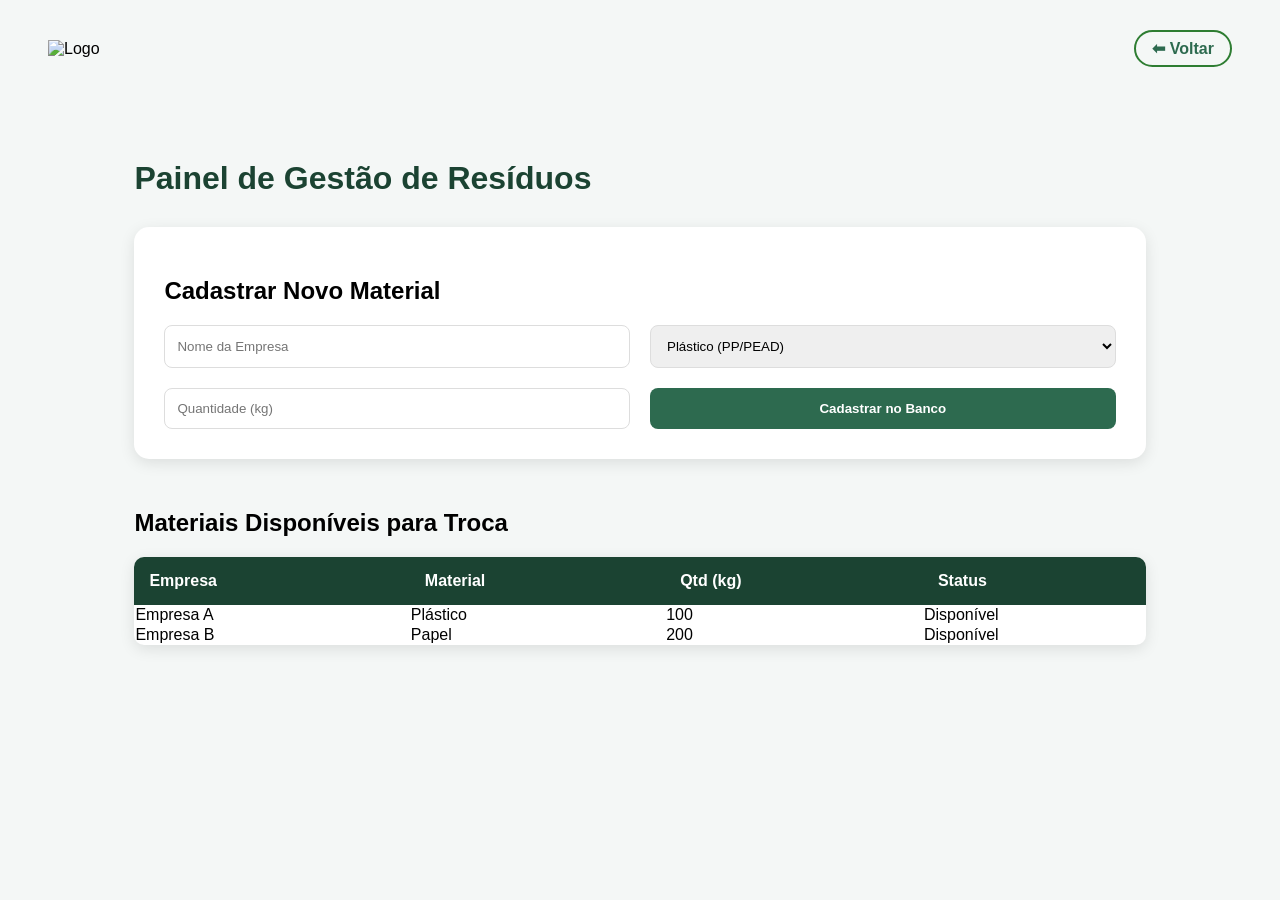
==== usuario.html @ 980cf3c4 "Add files via upload" ====
<!DOCTYPE html>
<html lang="pt-br">
<head>
    <meta charset="UTF-8">
    <title>EcoCircular | Área do Usuário</title>
    <link rel="stylesheet" href="style.css">
</head>
<body style="background-color: #f4f7f6;">

    <header class="navbar">
        <div class="logo"><img src="img/logoeco.jpeg" alt="Logo"></div>
      <nav>
    <ul>
        <li><a href="index.html" style="color: #2d6a4f; font-weight: bold;">⬅ Voltar</a></li>
    </ul>
</nav>
    </header>

    <main style="padding: 50px 10%;">
        <h1 style="color: #1b4332; margin-bottom: 30px;">Painel de Gestão de Resíduos</h1>

        <section class="form-container" style="background: white; padding: 30px; border-radius: 15px; box-shadow: 0 4px 15px rgba(0,0,0,0.1);">
            <h2 style="margin-bottom: 20px;">Cadastrar Novo Material</h2>
            <form id="form-residuo" style="display: grid; grid-template-columns: 1fr 1fr; gap: 20px;">
                <input type="text" id="empresa" placeholder="Nome da Empresa" required style="padding: 12px; border-radius: 8px; border: 1px solid #ddd;">
                <select id="tipo-material" style="padding: 12px; border-radius: 8px; border: 1px solid #ddd;">
                    <option value="Plástico">Plástico (PP/PEAD)</option>
                    <option value="Têxtil">Resíduos Têxteis</option>
                    <option value="Metal">Sucata Metálica</option>
                    <option value="Papel">Papel/Papelão</option>
                </select>
                <input type="number" id="quantidade" placeholder="Quantidade (kg)" required style="padding: 12px; border-radius: 8px; border: 1px solid #ddd;">
                <button type="submit" style="background: #2d6a4f; color: white; border: none; padding: 12px; border-radius: 8px; cursor: pointer; font-weight: bold;">Cadastrar no Banco</button>
            </form>
        </section>

        <section style="margin-top: 50px;">
            <h2 style="margin-bottom: 20px;">Materiais Disponíveis para Troca</h2>
            <table style="width: 100%; border-collapse: collapse; background: white; border-radius: 10px; overflow: hidden; box-shadow: 0 4px 15px rgba(0,0,0,0.1);">
                <thead style="background: #1b4332; color: white;">
                    <tr>
                        <th style="padding: 15px; text-align: left;">Empresa</th>
                        <th style="padding: 15px; text-align: left;">Material</th>
                        <th style="padding: 15px; text-align: left;">Qtd (kg)</th>
                        <th style="padding: 15px; text-align: left;">Status</th>
                    </tr>
                </thead>
                <tbody id="tabela-corpo">
                    <tr>
                        <td>Empresa A</td>
                        <td>Plástico</td>
                        <td>100</td>
                        <td>Disponível</td>
                    </tr>
                    <tr>
                        <td>Empresa B</td>
                        <td>Papel</td>
                        <td>200</td>
                        <td>Disponível</td>
                    </tr>
                </tbody>
            </table>
        </section>
    </main>

    <script src="banco.js"></script>
</body>
</html>
---- style.css ----
body {
    font-family: Arial, Helvetica, sans-serif;

  
  background-image: url('img/fundoSite.jpeg');
  background-size: cover;
  border-radius: 15px;
  background-position: center;
  background-attachment: fixed;


.overlay {
  background: rgba(255, 255, 255, 0.85);  
}
}

.logo-img {
    width: 250px; 
}
.navbar {
    display: flex;
    justify-content: space-between;
    align-items: center;
    padding: 15px 40px;
}

.navbar ul {
    display: flex;
    list-style: none;
    gap: 20px;
}
.navbar a:hover {
    background-color: #2e7d32;
    color: white;
}

.navbar a {
    text-decoration: none;
    color: #2e7d32;
    border: 2px solid #2e7d32;
    padding: 8px 16px;
    border-radius: 20px;
    transition: 0.3s;
}

.navbar a:hover {
    background-color: #2e7d32;
    color: white;
}

.nav {
  
    display: flex;
    gap: 20px;
}

.nav a {
    text-decoration: none;
    color: #333;
    font-weight: 500;
    padding: 8px 14px;
    border-radius: 8px;
    transition: 0.3s;
}

nav a:hover {
    background-color: #2e7d32;
    color: white;
}

nav a {
    text-decoration: none;
    color: #2e7d32;
    border: 2px solid #2e7d32;
    padding: 8px 16px;
    border-radius: 20px;
    transition: 0.3s;
}

nav a:hover {
    background-color: #2e7d32;
    color: white;
}

.hero-section {
  
  background-image: url('img/fundoHero.jpeg'); 
  background-size: cover; 
  background-position: center; 
  min-height: 450px; 
  display: flex;
  align-items: center;
  padding-left: 10%; 
  width: 100%;
}

.hero-content {
  
  max-width: 500px;
}

.bloco-conteudo-ecocircular {
  
  font-family: 'Poppins', sans-serif;
  text-align: left; 
  padding: 20px;
}


.titulo-plataforma {
  font-weight: 600; 
  font-size: 2.2rem; 
  color: #2e4d41; 
  margin-top: 0;
  margin-bottom: 8px; 
}

.subtitulo-plataforma {
  font-weight: 400; 
  font-size: 1.1rem; 
  color: #4c685b; 
  margin-top: 0;
  margin-bottom: 25px; 
}


.botao-saiba-mais {
  display: inline-block;
  text-decoration: none;
  border-radius: 50px; 
  background-image: linear-gradient(180deg, #7ba56a 0%, #5d844e 100%);
  color: #ffffff; 
  font-family: 'Montserrat', sans-serif; 
  font-weight: 700; 
  font-size: 0.95rem; 
  padding: 12px 25px;
  box-shadow: 0 4px 6px rgba(0, 0, 0, 0.1);
  transition: all 0.3s ease;
}

.botao-saiba-mais:hover {
 
  background-image: linear-gradient(180deg, #8cb67b 0%, #6a955a 100%);
  box-shadow: 0 6px 10px rgba(0, 0, 0, 0.15);
  transform: translateY(-1px); 
}


.seta-botao {
  margin-left: 8px; 
  font-size: 1.2rem;
  vertical-align: middle;
}


.container-cards {
    display: flex;
    justify-content: center;
    gap: 30px;
    margin-top: -45px; 
    padding: 0 5%;
}

.card {
    background: white;
    padding: 30px;
    border-radius: 15px;
    text-align: center;
    box-shadow: 0 4px 15px rgba(0,0,0,0.1);
    flex: 1;
}


button {
    cursor: pointer;
    border: none;
    border-radius: 25px;
    padding: 10px 25px;
    transition: 0.3s;
}

.btn-main { background: var(--verde-escuro); color: white; }
.btn-user { background: var(--verde-claro); color: white; }

.como-funciona {
  padding: 60px 20px;
  
  text-align: center;
  background: linear-gradient(180deg,);
}

.como-funciona h2 {
  font-size: 32px;
  margin-bottom: 40px;
  color: #1b5e20;
  position: relative;
}

.como-funciona h2::after {
  content: "";
  display: block;
  width: 60px;
  height: 3px;
  background: #66bb6a;
  margin: 10px auto 0;
  border-radius: 2px;
}

.cards {
  display: flex;
  justify-content: center;
  gap: 30px;
  flex-wrap: wrap;
}

.card {
  background: white;
  border-radius: 15px;
  padding: 30px;
  width: 260px;
  box-shadow: 0 4px 15px rgba(0,0,0,0.1);
  transition: all 0.3s ease;
  border: 1px solid #e0e0e0;
}

.card:hover {
  transform: translateY(-8px);
  box-shadow: 0 10px 25px rgba(0,0,0,0.12);
}

.icon {
  width: 70px;
  height: 70px;
  margin: 0 auto 15px;
}

.icon svg {
  width: 100%;
  height: 100%;
}

.card h3 {
  font-size: 18px;
  color: #2e7d32;
  margin-bottom: 10px;
}

.card p {
  font-size: 14px;
  color: #555;
  line-height: 1.5;
}

.cta {
  background: none;
}

.cta-container {
  max-width: 600px;
  margin: 0 auto;
}

.cta h2 {
  font-size: 28px;
  margin-bottom: 10px;
}

.cta p {
  font-size: 16px;
  margin-bottom: 25px;
}

.cta-form {
  display: flex;
  justify-content: center;
  gap: 10px;
  flex-wrap: wrap;
}

.cta-form input {
  padding: 12px 15px;
  border: none;
  border-radius: 25px;
  width: 250px;
  outline: none;
}

.cta-form button {
  padding: 12px 20px;
  border: none;
  border-radius: 10px;
  background-color: #1b5e20;
  color: white;
  cursor: pointer;
  transition: 0.3s;
}

.cta-form button:hover {
  background-color: #144d17;
}
.cta {
  background: transparent;
  color: #333; 
}
.cta-form input {
  border: 1px solid #ccc;
}

.cta-form button {
  background-color: #4CAF50;
}
html { scroll-behavior: smooth; }
.card {
    transition: transform 0.3s ease, box-shadow 0.3s ease;
    cursor: pointer;
}

.card:hover {
    transform: translateY(-10px); /* O card sobe levemente */
    box-shadow: 0 10px 20px rgba(0,0,0,0.2);
    border: 1px solid #66BB6A;
}
@media (max-width: 768px) {
    .container-cards, .passos {
        flex-direction: column;
        align-items: center;
    }
}

html {
    scroll-behavior: smooth;
}

.detalhes-projeto {
    padding: 80px 10%;
    background-color: #ffffff;
    text-align: center;
}

.titulo-sessao {
    color: #1b4332;
    font-size: 2.5rem;
    margin-bottom: 10px;
}

.subtitulo {
    color: #666;
    margin-bottom: 50px;
}

.grid-detalhes {
    display: grid;
    grid-template-columns: repeat(auto-fit, minmax(300px, 1fr));
    gap: 30px;
}

.card-detalhe {
    background: #f8fafc;
    padding: 40px;
    border-radius: 20px;
    transition: transform 0.3s ease;
    border-bottom: 5px solid #2d6a4f;
}

.card-detalhe:hover {
    transform: translateY(-10px);
}

.icon-box {
    font-size: 3rem;
    margin-bottom: 20px;
}

.card-detalhe h3 {
    color: #1b4332;
    margin-bottom: 15px;
}

.card-detalhe p {
    color: #444;
    line-height: 1.6;
    font-size: 0.95rem;
}

.btn-verde-arredondado {
    display: inline-flex;
    align-items: center;
    justify-content: center;
    background-color: #4CAF50; /* Verde principal */
    color: white !important; /* Cor do texto branca */
    text-decoration: none !important; /* Remove o sublinhado roxo */
    padding: 12px 35px;
    border-radius: 50px; /* Deixa as pontas totalmente arredondadas */
    font-family: 'Poppins', sans-serif;
    font-weight: 600;
    font-size: 1.1rem;
    transition: all 0.3s ease;
    box-shadow: 0 4px 15px rgba(0, 0, 0, 0.2);
    border: none;
    cursor: pointer;
}

/* Efeito ao passar o mouse (Hover) */
.btn-verde-arredondado:hover {
    background-color: #45a049; /* Verde um pouco mais escuro */
    transform: scale(1.05); /* Aumenta levemente o botão */
    box-shadow: 0 6px 20px rgba(0, 0, 0, 0.3);
}

/* Estilo da setinha lateral */
.seta {
    margin-left: 10px;
    font-size: 1.3rem;
    font-weight: bold;
}
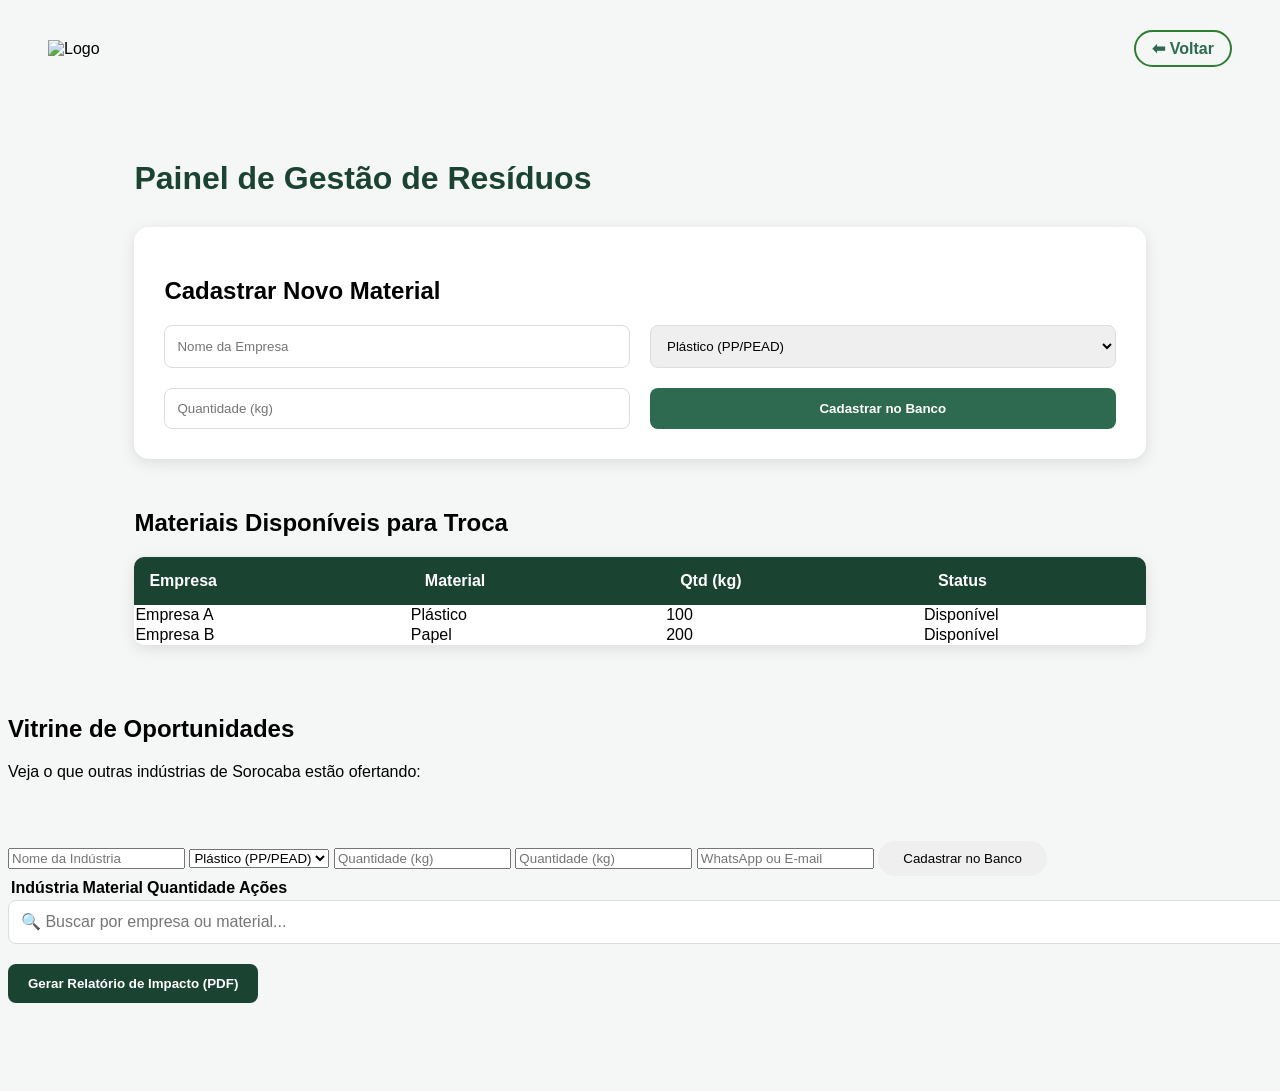
==== commit a3b49e84: "Add files via upload" ====
--- a/usuario.html
+++ b/usuario.html
@@ -45,7 +45,7 @@
                         <th style="padding: 15px; text-align: left;">Status</th>
                     </tr>
                 </thead>
-                <tbody id="tabela-corpo">
+                <tbody id="corpo-tabela">
                     <tr>
                         <td>Empresa A</td>
                         <td>Plástico</td>
@@ -62,7 +62,54 @@
             </table>
         </section>
     </main>
+    
+<div class="card-painel">
+    <h2>Vitrine de Oportunidades</h2>
+    <p>Veja o que outras indústrias de Sorocaba estão ofertando:</p>
+    
+    <div id="vitrine" class="grid-vitrine"></div>
+</div>
+    <form id="form-residuo">
+    <input type="text" id="empresa" placeholder="Nome da Indústria" required>
+    <select id="tipo-material">
+        <option value="Plástico">Plástico (PP/PEAD)</option>
+        <option value="Têxtil">Retalhos Têxteis</option>
+        <option value="Metal">Sucata de Metal</option>
+    </select>
+    <input type="number" id="quantidade" placeholder="Quantidade (kg)" required>
+    <input type="number" id="quantidade" placeholder="Quantidade (kg)" required>
 
+<input type="text" id="contato-empresa" placeholder="WhatsApp ou E-mail" required>
+
+<button type="submit" id="btn-salvar">Cadastrar no Banco</button>
+</form>
+<table class="tabela-db">
+    <thead>
+        <tr>
+            <th>Indústria</th>
+            <th>Material</th>
+            <th>Quantidade</th>
+            <th>Ações</th>
+        </tr>
+    </thead>
+    <tbody id="tabela-corpo">
+        </tbody>
+</table>
+
+<div class="search-container" style="margin-bottom: 20px;">
+    <input type="text" id="campo-busca" placeholder="🔍 Buscar por empresa ou material..." 
+    style="width: 100%; padding: 12px; border-radius: 8px; border: 1px solid #ddd; font-size: 1rem;">
+</div>
+
+<script src="https://cdnjs.cloudflare.com/ajax/libs/jspdf/2.5.1/jspdf.umd.min.js"></script>
+<script src="https://cdnjs.cloudflare.com/ajax/libs/jspdf-autotable/3.5.25/jspdf.plugin.autotable.min.js"></script>
+
+<button onclick="gerarPDF()" style="background: #1b4332; color: white; border: none; padding: 12px 20px; border-radius: 8px; cursor: pointer; font-weight: bold; margin-bottom: 20px;">
+    <i class="fas fa-file-pdf"></i> Gerar Relatório de Impacto (PDF)
+</button>
+
+    <div id="vitrine" class="grid-vitrine"></div>
     <script src="banco.js"></script>
+    
 </body>
 </html>
--- a/style.css
+++ b/style.css
@@ -414,3 +414,81 @@
     font-size: 1.3rem;
     font-weight: bold;
 }
+
+.grid-vitrine {
+    display: grid;
+    grid-template-columns: repeat(auto-fit, minmax(280px, 1fr)); /* Deixa os cards lado a lado */
+    gap: 20px; /* Espaço entre os cards */
+    margin-top: 20px;
+}
+
+.card-residuo {
+    background: #fff;
+    border: 1px solid #e2e8f0;
+    padding: 20px;
+    border-radius: 12px;
+    box-shadow: 0 4px 6px rgba(0,0,0,0.05);
+    transition: transform 0.2s;
+}
+
+.card-residuo:hover {
+    transform: translateY(-5px); /* Efeito de flutuar ao passar o mouse */
+    border-color: #2d6a4f;
+}
+
+/* Ajustes para Telas Menores (Celulares) */
+@media (max-width: 768px) {
+    .dashboard-body {
+        flex-direction: column; /* Joga a sidebar para cima ou esconde */
+    }
+
+    .sidebar {
+        width: 100%;
+        height: auto;
+        position: relative;
+    }
+
+    .dashboard-main {
+        margin-left: 0;
+        width: 100%;
+        padding: 20px;
+    }
+
+    .grid-form {
+        grid-template-columns: 1fr; /* Campos um embaixo do outro no celular */
+    }
+
+    .grid-vitrine {
+        grid-template-columns: 1fr; /* Cards ocupam a largura toda no celular */
+    }
+}
+.grid-vitrine {
+    display: grid;
+    grid-template-columns: repeat(auto-fill, minmax(250px, 1fr));
+    gap: 20px;
+    padding: 20px 0;
+}
+
+.card-residuo {
+    background: #fff;
+    border-radius: 12px;
+    padding: 20px;
+    box-shadow: 0 4px 15px rgba(0,0,0,0.1);
+    border-left: 5px solid #2d6a4f; /* Verde da EcoCircular */
+    transition: transform 0.2s;
+}
+
+.card-residuo:hover {
+    transform: translateY(-5px);
+}
+
+.btn-contato {
+    background-color: #1b4332;
+    color: white;
+    border: none;
+    padding: 10px;
+    border-radius: 5px;
+    cursor: pointer;
+    width: 100%;
+    margin-top: 10px;
+}
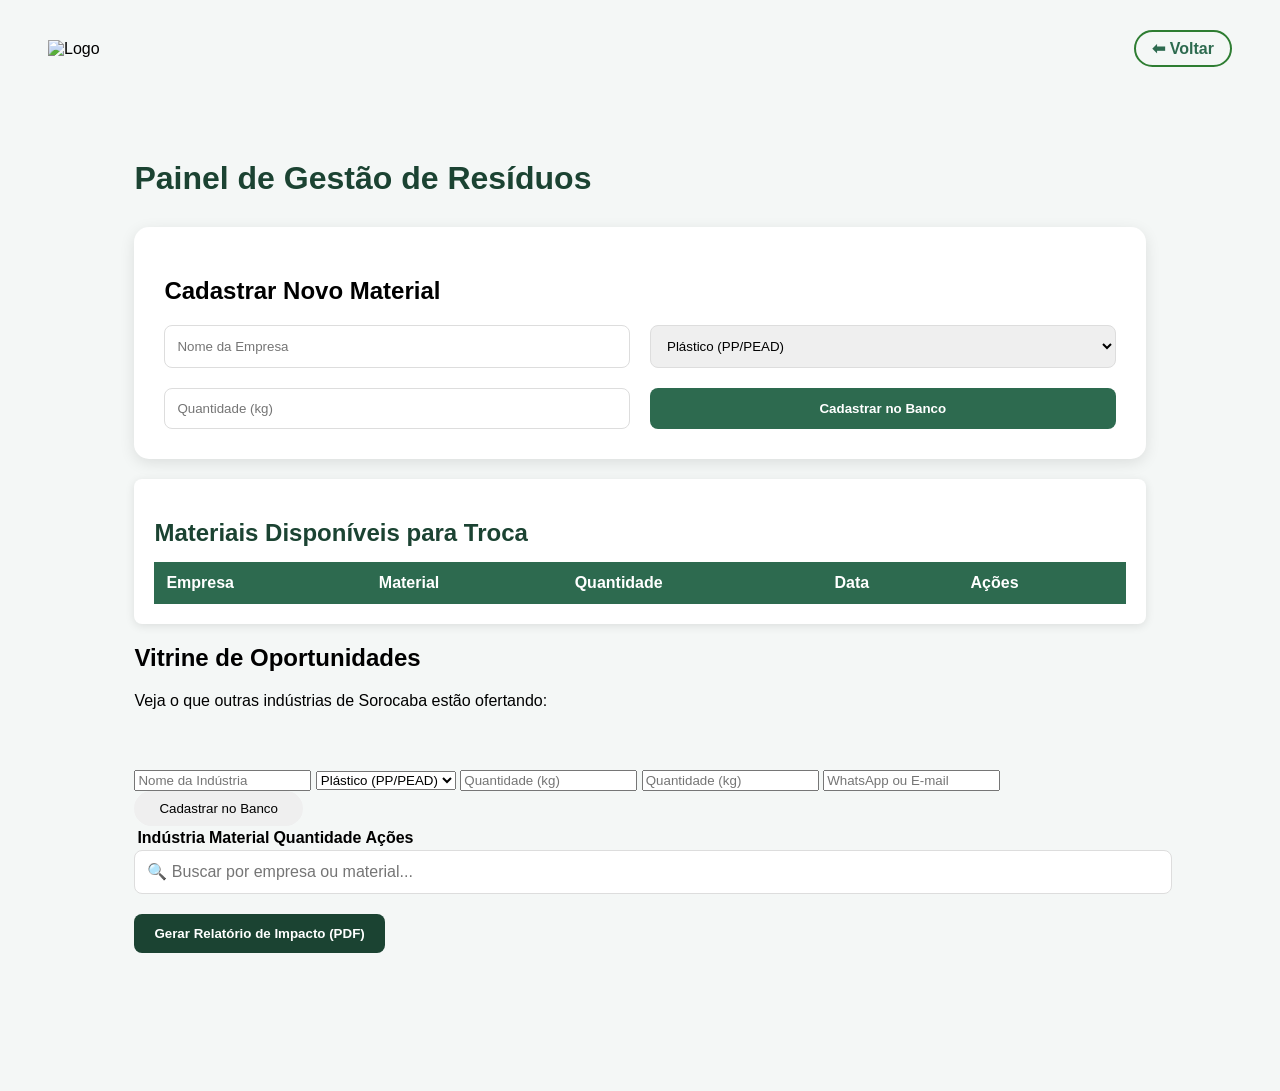
==== commit 97330832: "Add files via upload" ====
--- a/usuario.html
+++ b/usuario.html
@@ -34,34 +34,24 @@
             </form>
         </section>
 
-        <section style="margin-top: 50px;">
-            <h2 style="margin-bottom: 20px;">Materiais Disponíveis para Troca</h2>
-            <table style="width: 100%; border-collapse: collapse; background: white; border-radius: 10px; overflow: hidden; box-shadow: 0 4px 15px rgba(0,0,0,0.1);">
-                <thead style="background: #1b4332; color: white;">
-                    <tr>
-                        <th style="padding: 15px; text-align: left;">Empresa</th>
-                        <th style="padding: 15px; text-align: left;">Material</th>
-                        <th style="padding: 15px; text-align: left;">Qtd (kg)</th>
-                        <th style="padding: 15px; text-align: left;">Status</th>
-                    </tr>
-                </thead>
-                <tbody id="corpo-tabela">
-                    <tr>
-                        <td>Empresa A</td>
-                        <td>Plástico</td>
-                        <td>100</td>
-                        <td>Disponível</td>
-                    </tr>
-                    <tr>
-                        <td>Empresa B</td>
-                        <td>Papel</td>
-                        <td>200</td>
-                        <td>Disponível</td>
-                    </tr>
-                </tbody>
-            </table>
-        </section>
-    </main>
+       <div class="card-painel" style="background: white; padding: 20px; border-radius: 8px; box-shadow: 0 2px 10px rgba(0,0,0,0.1); margin-top: 20px;">
+    <h2 style="color: #1b4332; margin-bottom: 15px;">Materiais Disponíveis para Troca</h2>
+    
+    <table style="width: 100%; border-collapse: collapse;">
+        <thead style="background-color: #2d6a4f; color: white;">
+            <tr>
+                <th style="padding: 12px; text-align: left;">Empresa</th>
+                <th style="padding: 12px; text-align: left;">Material</th>
+                <th style="padding: 12px; text-align: left;">Quantidade</th>
+                <th style="padding: 12px; text-align: left;">Data</th>
+                <th style="padding: 12px; text-align: left;">Ações</th>
+            </tr>
+        </thead>
+        <tbody id="corpo-tabela">
+            </tbody>
+    </table>
+    
+    </div>
     
 <div class="card-painel">
     <h2>Vitrine de Oportunidades</h2>
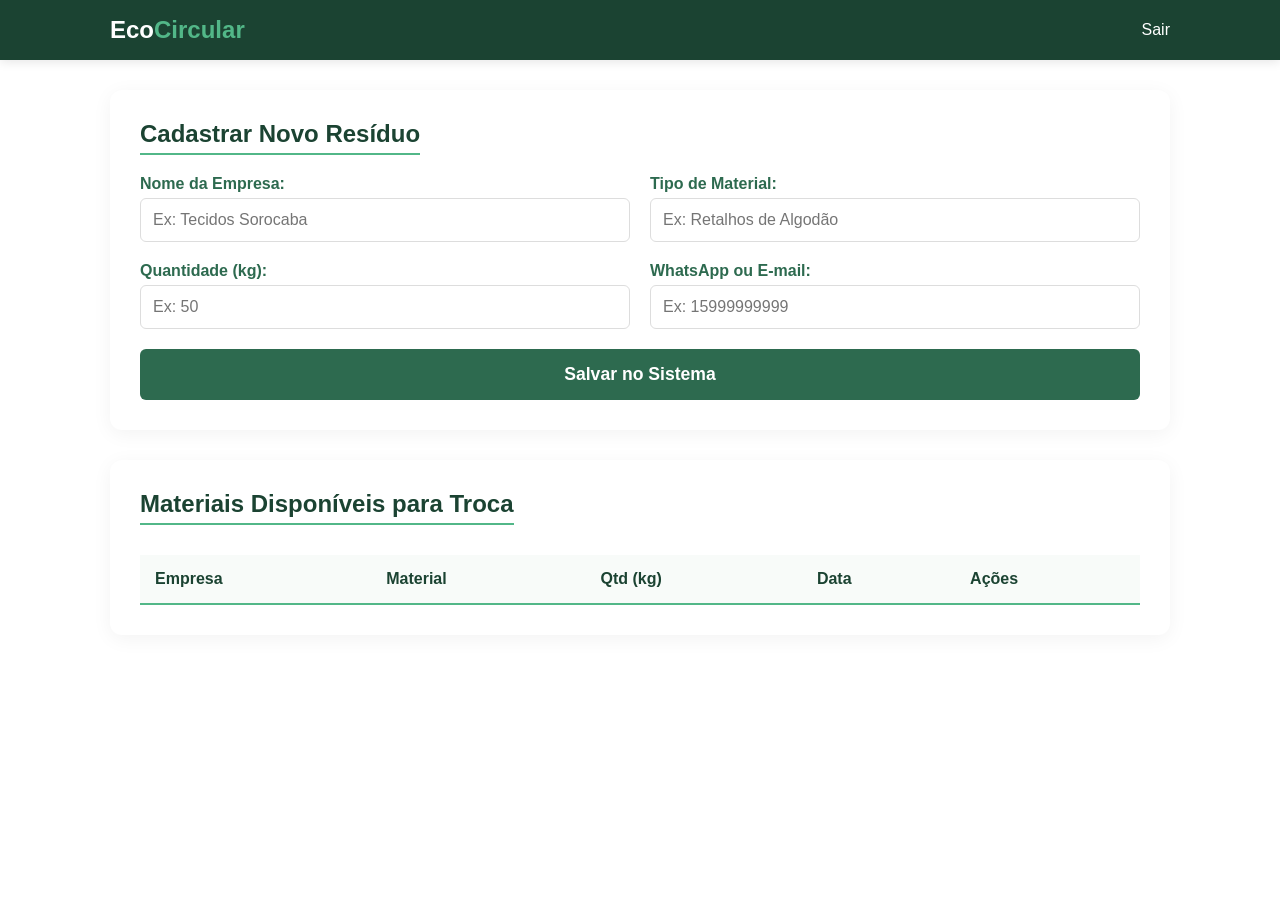
==== commit d4fb6aa3: "Add files via upload" ====
--- a/usuario.html
+++ b/usuario.html
@@ -2,104 +2,69 @@
 <html lang="pt-br">
 <head>
     <meta charset="UTF-8">
-    <title>EcoCircular | Área do Usuário</title>
+    <meta name="viewport" content="width=device-width, initial-scale=1.0">
+    <title>Painel de Gestão - EcoCircular</title>
     <link rel="stylesheet" href="style.css">
 </head>
-<body style="background-color: #f4f7f6;">
+<body>
 
-    <header class="navbar">
-        <div class="logo"><img src="img/logoeco.jpeg" alt="Logo"></div>
-      <nav>
-    <ul>
-        <li><a href="index.html" style="color: #2d6a4f; font-weight: bold;">⬅ Voltar</a></li>
-    </ul>
-</nav>
+    <header>
+        <nav class="container">
+            <h1 class="logo">Eco<span>Circular</span></h1>
+            <ul>
+                <li><a href="index.html">Sair</a></li>
+            </ul>
+        </nav>
     </header>
 
-    <main style="padding: 50px 10%;">
-        <h1 style="color: #1b4332; margin-bottom: 30px;">Painel de Gestão de Resíduos</h1>
+    <main class="container">
+        <section class="card-painel">
+            <h2>Cadastrar Novo Resíduo</h2>
+            <form id="form-residuo">
+                <div class="input-group">
+                    <label for="empresa">Nome da Empresa:</label>
+                    <input type="text" id="empresa" required placeholder="Ex: Tecidos Sorocaba">
+                </div>
+                
+                <div class="input-group">
+                    <label for="tipo-material">Tipo de Material:</label>
+                    <input type="text" id="tipo-material" required placeholder="Ex: Retalhos de Algodão">
+                </div>
 
-        <section class="form-container" style="background: white; padding: 30px; border-radius: 15px; box-shadow: 0 4px 15px rgba(0,0,0,0.1);">
-            <h2 style="margin-bottom: 20px;">Cadastrar Novo Material</h2>
-            <form id="form-residuo" style="display: grid; grid-template-columns: 1fr 1fr; gap: 20px;">
-                <input type="text" id="empresa" placeholder="Nome da Empresa" required style="padding: 12px; border-radius: 8px; border: 1px solid #ddd;">
-                <select id="tipo-material" style="padding: 12px; border-radius: 8px; border: 1px solid #ddd;">
-                    <option value="Plástico">Plástico (PP/PEAD)</option>
-                    <option value="Têxtil">Resíduos Têxteis</option>
-                    <option value="Metal">Sucata Metálica</option>
-                    <option value="Papel">Papel/Papelão</option>
-                </select>
-                <input type="number" id="quantidade" placeholder="Quantidade (kg)" required style="padding: 12px; border-radius: 8px; border: 1px solid #ddd;">
-                <button type="submit" style="background: #2d6a4f; color: white; border: none; padding: 12px; border-radius: 8px; cursor: pointer; font-weight: bold;">Cadastrar no Banco</button>
+                <div class="input-group">
+                    <label for="quantidade">Quantidade (kg):</label>
+                    <input type="number" id="quantidade" required placeholder="Ex: 50">
+                </div>
+
+                <div class="input-group">
+                    <label for="contato-empresa">WhatsApp ou E-mail:</label>
+                    <input type="text" id="contato-empresa" required placeholder="Ex: 15999999999">
+                </div>
+
+                <button type="submit" class="btn-save">Salvar no Sistema</button>
             </form>
         </section>
 
-       <div class="card-painel" style="background: white; padding: 20px; border-radius: 8px; box-shadow: 0 2px 10px rgba(0,0,0,0.1); margin-top: 20px;">
-    <h2 style="color: #1b4332; margin-bottom: 15px;">Materiais Disponíveis para Troca</h2>
-    
-    <table style="width: 100%; border-collapse: collapse;">
-        <thead style="background-color: #2d6a4f; color: white;">
-            <tr>
-                <th style="padding: 12px; text-align: left;">Empresa</th>
-                <th style="padding: 12px; text-align: left;">Material</th>
-                <th style="padding: 12px; text-align: left;">Quantidade</th>
-                <th style="padding: 12px; text-align: left;">Data</th>
-                <th style="padding: 12px; text-align: left;">Ações</th>
-            </tr>
-        </thead>
-        <tbody id="corpo-tabela">
-            </tbody>
-    </table>
-    
-    </div>
-    
-<div class="card-painel">
-    <h2>Vitrine de Oportunidades</h2>
-    <p>Veja o que outras indústrias de Sorocaba estão ofertando:</p>
-    
-    <div id="vitrine" class="grid-vitrine"></div>
-</div>
-    <form id="form-residuo">
-    <input type="text" id="empresa" placeholder="Nome da Indústria" required>
-    <select id="tipo-material">
-        <option value="Plástico">Plástico (PP/PEAD)</option>
-        <option value="Têxtil">Retalhos Têxteis</option>
-        <option value="Metal">Sucata de Metal</option>
-    </select>
-    <input type="number" id="quantidade" placeholder="Quantidade (kg)" required>
-    <input type="number" id="quantidade" placeholder="Quantidade (kg)" required>
+        <section class="card-painel" style="margin-top: 30px;">
+            <h2>Materiais Disponíveis para Troca</h2>
+            <div style="overflow-x: auto;">
+                <table class="tabela-db">
+                    <thead>
+                        <tr>
+                            <th>Empresa</th>
+                            <th>Material</th>
+                            <th>Qtd (kg)</th>
+                            <th>Data</th>
+                            <th>Ações</th>
+                        </tr>
+                    </thead>
+                    <tbody id="corpo-tabela">
+                        </tbody>
+                </table>
+            </div>
+        </section>
+    </main>
 
-<input type="text" id="contato-empresa" placeholder="WhatsApp ou E-mail" required>
-
-<button type="submit" id="btn-salvar">Cadastrar no Banco</button>
-</form>
-<table class="tabela-db">
-    <thead>
-        <tr>
-            <th>Indústria</th>
-            <th>Material</th>
-            <th>Quantidade</th>
-            <th>Ações</th>
-        </tr>
-    </thead>
-    <tbody id="tabela-corpo">
-        </tbody>
-</table>
-
-<div class="search-container" style="margin-bottom: 20px;">
-    <input type="text" id="campo-busca" placeholder="🔍 Buscar por empresa ou material..." 
-    style="width: 100%; padding: 12px; border-radius: 8px; border: 1px solid #ddd; font-size: 1rem;">
-</div>
-
-<script src="https://cdnjs.cloudflare.com/ajax/libs/jspdf/2.5.1/jspdf.umd.min.js"></script>
-<script src="https://cdnjs.cloudflare.com/ajax/libs/jspdf-autotable/3.5.25/jspdf.plugin.autotable.min.js"></script>
-
-<button onclick="gerarPDF()" style="background: #1b4332; color: white; border: none; padding: 12px 20px; border-radius: 8px; cursor: pointer; font-weight: bold; margin-bottom: 20px;">
-    <i class="fas fa-file-pdf"></i> Gerar Relatório de Impacto (PDF)
-</button>
-
-    <div id="vitrine" class="grid-vitrine"></div>
-    <script src="banco.js"></script>
-    
+    <script src="script.js"></script>
 </body>
 </html>
--- a/style.css
+++ b/style.css
@@ -1,494 +1,380 @@
+/* Configurações Gerais */
+* {
+    margin: 0;
+    padding: 0;
+    box-sizing: border-box;
+    font-family: 'Segoe UI', Tahoma, Geneva, Verdana, sans-serif;
+}
 
 body {
-    font-family: Arial, Helvetica, sans-serif;
-
-  
-  background-image: url('img/fundoSite.jpeg');
-  background-size: cover;
-  border-radius: 15px;
-  background-position: center;
-  background-attachment: fixed;
-
-
-.overlay {
-  background: rgba(255, 255, 255, 0.85);  
-}
-}
-
-.logo-img {
-    width: 250px; 
-}
-.navbar {
+    background-image: linear-gradient(rgba(255, 255, 255, 0.85), rgba(255, 255, 255, 0.85)), 
+                      url('https://images.unsplash.com/photo-1542601906990-b4d3fb778b09?q=80&w=2013&auto=format&fit=crop'); 
+    background-size: cover;
+    background-position: center;
+    background-attachment: fixed;
+}
+
+.container {
+    max-width: 1100px;
+    margin: 0 auto;
+    padding: 0 20px;
+}
+
+/* Cabeçalho */
+header {
+    background: #1b4332;
+    color: white;
+    padding: 1rem 0;
+    box-shadow: 0 2px 10px rgba(0,0,0,0.1);
+}
+
+header .container {
     display: flex;
     justify-content: space-between;
     align-items: center;
-    padding: 15px 40px;
-}
-
-.navbar ul {
-    display: flex;
-    list-style: none;
+}
+
+.logo { font-size: 1.5rem; font-weight: bold; }
+.logo span { color: #52b788; }
+
+nav ul { display: flex; list-style: none; }
+nav ul li { margin-left: 20px; }
+nav ul li a { color: white; text-decoration: none; font-weight: 500; }
+
+/* Cards do Painel */
+.card-painel {
+    background: white;
+    padding: 30px;
+    border-radius: 12px;
+    box-shadow: 0 4px 20px rgba(0,0,0,0.05);
+    margin-top: 30px;
+}
+
+h2 {
+    color: #1b4332;
+    margin-bottom: 20px;
+    border-bottom: 2px solid #52b788;
+    display: inline-block;
+    padding-bottom: 5px;
+}
+
+/* Formulário Alinhado */
+#form-residuo {
+    display: grid;
+    grid-template-columns: 1fr 1fr;
     gap: 20px;
 }
-.navbar a:hover {
-    background-color: #2e7d32;
+
+.input-group {
+    display: flex;
+    flex-direction: column;
+}
+
+.input-group label {
+    font-weight: 600;
+    margin-bottom: 5px;
+    color: #2d6a4f;
+}
+
+.input-group input {
+    padding: 12px;
+    border: 1px solid #ddd;
+    border-radius: 6px;
+    font-size: 1rem;
+}
+
+.btn-save {
+    grid-column: span 2;
+    background: #2d6a4f;
     color: white;
-}
-
-.navbar a {
-    text-decoration: none;
-    color: #2e7d32;
-    border: 2px solid #2e7d32;
-    padding: 8px 16px;
+    padding: 15px;
+    border: none;
+    border-radius: 6px;
+    font-size: 1.1rem;
+    font-weight: bold;
+    cursor: pointer;
+    transition: background 0.3s;
+}
+
+.btn-save:hover { background: #1b4332; }
+
+/* Tabela Profissional */
+.tabela-db {
+    width: 100%;
+    border-collapse: collapse;
+    margin-top: 10px;
+    background: white;
+}
+
+.tabela-db th {
+    background-color: #f8fbf9;
+    color: #1b4332;
+    padding: 15px;
+    text-align: left;
+    border-bottom: 2px solid #52b788;
+}
+
+.tabela-db td {
+    padding: 15px;
+    border-bottom: 1px solid #eee;
+}
+
+.tabela-db tr:hover { background-color: #f1f8f5; }
+
+/* Botão Excluir */
+.btn-excluir {
+    background: #e63946;
+    color: white;
+    border: none;
+    padding: 8px 12px;
+    border-radius: 4px;
+    cursor: pointer;
+    transition: 0.3s;
+}
+
+.btn-excluir:hover { background: #b91c1c; }
+
+/* Vitrine de Cards (Index) */
+.grid-residuos {
+    display: grid;
+    grid-template-columns: repeat(auto-fill, minmax(280px, 1fr));
+    gap: 25px;
+    margin-top: 30px;
+}
+
+.card-residuo {
+    background: white;
+    padding: 20px;
+    border-radius: 10px;
+    border-left: 5px solid #52b788;
+    box-shadow: 0 4px 15px rgba(0,0,0,0.05);
+}
+
+/* Seção Sobre Nós */
+.sobre-sessao {
+    padding: 60px 20px;
+    background-color: #ffffff;
+    border-radius: 15px;
+    margin-top: 40px;
+}
+
+.sobre-conteudo {
+    display: flex;
+    align-items: center;
+    gap: 50px;
+    flex-wrap: wrap; /* Garante que funcione no celular */
+}
+
+.sobre-texto {
+    flex: 1;
+    min-width: 300px;
+}
+
+.titulo-verde {
+    color: #1b4332;
+    font-size: 2.2rem;
+    margin-bottom: 20px;
+    border-bottom: 4px solid #52b788;
+    display: inline-block;
+}
+
+.sobre-texto p {
+    font-size: 1.1rem;
+    color: #444;
+    margin-bottom: 15px;
+    text-align: justify;
+}
+
+.badges-ecologicos {
+    display: flex;
+    gap: 10px;
+    margin-top: 25px;
+    flex-wrap: wrap;
+}
+
+.badges-ecologicos span {
+    background: #d8f3dc;
+    color: #1b4332;
+    padding: 8px 15px;
     border-radius: 20px;
-    transition: 0.3s;
-}
-
-.navbar a:hover {
-    background-color: #2e7d32;
-    color: white;
-}
-
-.nav {
-  
-    display: flex;
+    font-weight: bold;
+    font-size: 0.9rem;
+}
+
+/* Lado Direito - Destaque Visual */
+.sobre-imagem {
+    flex: 1;
+    min-width: 300px;
+    height: 300px;
+    background: #2d6a4f;
+    border-radius: 20px;
+    display: flex;
+    align-items: center;
+    justify-content: center;
+    position: relative;
+    overflow: hidden;
+}
+
+.caixa-destaque {
+    background: rgba(255, 255, 255, 0.9);
+    padding: 30px;
+    border-radius: 10px;
+    text-align: center;
+    box-shadow: 0 10px 30px rgba(0,0,0,0.1);
+}
+
+.caixa-destaque h3 {
+    color: #1b4332;
+    font-size: 1.8rem;
+}
+
+/* ESTILOS DA SEÇÃO DE SOLUÇÕES */
+.grid-solucoes {
+    display: grid;
+    grid-template-columns: repeat(auto-fit, minmax(250px, 1fr));
     gap: 20px;
-}
-
-.nav a {
-    text-decoration: none;
-    color: #333;
-    font-weight: 500;
-    padding: 8px 14px;
-    border-radius: 8px;
-    transition: 0.3s;
-}
-
-nav a:hover {
-    background-color: #2e7d32;
-    color: white;
-}
-
-nav a {
-    text-decoration: none;
-    color: #2e7d32;
-    border: 2px solid #2e7d32;
-    padding: 8px 16px;
-    border-radius: 20px;
-    transition: 0.3s;
-}
-
-nav a:hover {
-    background-color: #2e7d32;
-    color: white;
-}
-
-.hero-section {
-  
-  background-image: url('img/fundoHero.jpeg'); 
-  background-size: cover; 
-  background-position: center; 
-  min-height: 450px; 
-  display: flex;
-  align-items: center;
-  padding-left: 10%; 
-  width: 100%;
-}
-
-.hero-content {
-  
-  max-width: 500px;
-}
-
-.bloco-conteudo-ecocircular {
-  
-  font-family: 'Poppins', sans-serif;
-  text-align: left; 
-  padding: 20px;
-}
-
-
-.titulo-plataforma {
-  font-weight: 600; 
-  font-size: 2.2rem; 
-  color: #2e4d41; 
-  margin-top: 0;
-  margin-bottom: 8px; 
-}
-
-.subtitulo-plataforma {
-  font-weight: 400; 
-  font-size: 1.1rem; 
-  color: #4c685b; 
-  margin-top: 0;
-  margin-bottom: 25px; 
-}
-
-
-.botao-saiba-mais {
-  display: inline-block;
-  text-decoration: none;
-  border-radius: 50px; 
-  background-image: linear-gradient(180deg, #7ba56a 0%, #5d844e 100%);
-  color: #ffffff; 
-  font-family: 'Montserrat', sans-serif; 
-  font-weight: 700; 
-  font-size: 0.95rem; 
-  padding: 12px 25px;
-  box-shadow: 0 4px 6px rgba(0, 0, 0, 0.1);
-  transition: all 0.3s ease;
-}
-
-.botao-saiba-mais:hover {
- 
-  background-image: linear-gradient(180deg, #8cb67b 0%, #6a955a 100%);
-  box-shadow: 0 6px 10px rgba(0, 0, 0, 0.15);
-  transform: translateY(-1px); 
-}
-
-
-.seta-botao {
-  margin-left: 8px; 
-  font-size: 1.2rem;
-  vertical-align: middle;
-}
-
-
-.container-cards {
-    display: flex;
-    justify-content: center;
-    gap: 30px;
-    margin-top: -45px; 
-    padding: 0 5%;
-}
-
-.card {
-    background: white;
+    margin-top: 30px;
+}
+
+.card-solucao {
+    background: rgba(255, 255, 255, 0.8);
     padding: 30px;
     border-radius: 15px;
     text-align: center;
-    box-shadow: 0 4px 15px rgba(0,0,0,0.1);
+    border-bottom: 5px solid #2d6a4f; /* Linha verde em baixo */
+    transition: transform 0.3s ease;
+    backdrop-filter: blur(5px);
+}
+
+.card-solucao:hover {
+    transform: translateY(-10px); /* Efeito de flutuar ao passar o mouse */
+}
+
+.icon-solucao {
+    font-size: 40px;
+    margin-bottom: 15px;
+}
+
+.card-solucao h3 {
+    color: #1b4332;
+    margin-bottom: 10px;
+}
+
+.card-solucao p {
+    color: #2d6a4f;
+    font-size: 14px;
+    line-height: 1.5;
+}
+
+/* CONTAINER PRINCIPAL */
+.missao-container {
+    padding: 80px 5%;
+    background-color: #ffffff; /* Fundo branco para destacar o conteúdo */
+}
+
+.missao-content {
+    max-width: 1200px;
+    margin: 0 auto;
+    display: flex;
+    align-items: center;
+    gap: 40px;
+}
+
+/* LADO DO TEXTO */
+.missao-info {
+    flex: 1.2;
+}
+
+.titulo-verde {
+    color: #1b4332;
+    font-size: 32px;
+    margin-bottom: 10px;
+}
+
+.linha-decorativa {
+    width: 80px;
+    height: 4px;
+    background-color: #40916c;
+    margin-bottom: 25px;
+}
+
+.missao-info p {
+    color: #333;
+    line-height: 1.6;
+    margin-bottom: 20px;
+    font-size: 17px;
+}
+
+.tags-missao {
+    display: flex;
+    gap: 15px;
+    margin-top: 30px;
+}
+
+.tag-item {
+    background-color: #dcf1e7;
+    color: #1b4332;
+    padding: 10px 20px;
+    border-radius: 30px;
+    font-weight: 600;
+    font-size: 14px;
+}
+
+/* LADO DA IMAGEM E CARD */
+.missao-visual {
     flex: 1;
-}
-
-
-button {
-    cursor: pointer;
-    border: none;
+    display: flex;
+    justify-content: center;
+}
+
+.foto-wrapper {
+    position: relative;
+    width: 100%;
+    max-width: 500px;
+}
+
+.foto-wrapper img {
+    width: 100%;
     border-radius: 25px;
-    padding: 10px 25px;
-    transition: 0.3s;
-}
-
-.btn-main { background: var(--verde-escuro); color: white; }
-.btn-user { background: var(--verde-claro); color: white; }
-
-.como-funciona {
-  padding: 60px 20px;
-  
-  text-align: center;
-  background: linear-gradient(180deg,);
-}
-
-.como-funciona h2 {
-  font-size: 32px;
-  margin-bottom: 40px;
-  color: #1b5e20;
-  position: relative;
-}
-
-.como-funciona h2::after {
-  content: "";
-  display: block;
-  width: 60px;
-  height: 3px;
-  background: #66bb6a;
-  margin: 10px auto 0;
-  border-radius: 2px;
-}
-
-.cards {
-  display: flex;
-  justify-content: center;
-  gap: 30px;
-  flex-wrap: wrap;
-}
-
-.card {
-  background: white;
-  border-radius: 15px;
-  padding: 30px;
-  width: 260px;
-  box-shadow: 0 4px 15px rgba(0,0,0,0.1);
-  transition: all 0.3s ease;
-  border: 1px solid #e0e0e0;
-}
-
-.card:hover {
-  transform: translateY(-8px);
-  box-shadow: 0 10px 25px rgba(0,0,0,0.12);
-}
-
-.icon {
-  width: 70px;
-  height: 70px;
-  margin: 0 auto 15px;
-}
-
-.icon svg {
-  width: 100%;
-  height: 100%;
-}
-
-.card h3 {
-  font-size: 18px;
-  color: #2e7d32;
-  margin-bottom: 10px;
-}
-
-.card p {
-  font-size: 14px;
-  color: #555;
-  line-height: 1.5;
-}
-
-.cta {
-  background: none;
-}
-
-.cta-container {
-  max-width: 600px;
-  margin: 0 auto;
-}
-
-.cta h2 {
-  font-size: 28px;
-  margin-bottom: 10px;
-}
-
-.cta p {
-  font-size: 16px;
-  margin-bottom: 25px;
-}
-
-.cta-form {
-  display: flex;
-  justify-content: center;
-  gap: 10px;
-  flex-wrap: wrap;
-}
-
-.cta-form input {
-  padding: 12px 15px;
-  border: none;
-  border-radius: 25px;
-  width: 250px;
-  outline: none;
-}
-
-.cta-form button {
-  padding: 12px 20px;
-  border: none;
-  border-radius: 10px;
-  background-color: #1b5e20;
-  color: white;
-  cursor: pointer;
-  transition: 0.3s;
-}
-
-.cta-form button:hover {
-  background-color: #144d17;
-}
-.cta {
-  background: transparent;
-  color: #333; 
-}
-.cta-form input {
-  border: 1px solid #ccc;
-}
-
-.cta-form button {
-  background-color: #4CAF50;
-}
-html { scroll-behavior: smooth; }
-.card {
-    transition: transform 0.3s ease, box-shadow 0.3s ease;
-    cursor: pointer;
-}
-
-.card:hover {
-    transform: translateY(-10px); /* O card sobe levemente */
-    box-shadow: 0 10px 20px rgba(0,0,0,0.2);
-    border: 1px solid #66BB6A;
-}
-@media (max-width: 768px) {
-    .container-cards, .passos {
+    box-shadow: 0 15px 35px rgba(0,0,0,0.1);
+}
+
+/* O CARD "+ CONEXÃO" EXATAMENTE COMO NA FOTO */
+.card-conexao {
+    position: absolute;
+    top: 50%;
+    left: 50%;
+    transform: translate(-50%, -50%); /* Centraliza o card sobre a imagem */
+    background: rgba(255, 255, 255, 0.95);
+    padding: 30px 40px;
+    border-radius: 20px;
+    text-align: center;
+    box-shadow: 0 10px 25px rgba(0,0,0,0.15);
+    min-width: 250px;
+}
+
+.card-conexao h3 {
+    color: #1b4332;
+    font-size: 28px;
+    margin: 0;
+}
+
+.card-conexao p {
+    color: #40916c;
+    margin: 5px 0 0 0;
+    font-size: 16px;
+}
+
+/* AJUSTE PARA CELULAR */
+@media (max-width: 900px) {
+    .missao-content {
         flex-direction: column;
-        align-items: center;
+        text-align: center;
     }
-}
-
-html {
-    scroll-behavior: smooth;
-}
-
-.detalhes-projeto {
-    padding: 80px 10%;
-    background-color: #ffffff;
-    text-align: center;
-}
-
-.titulo-sessao {
-    color: #1b4332;
-    font-size: 2.5rem;
-    margin-bottom: 10px;
-}
-
-.subtitulo {
-    color: #666;
-    margin-bottom: 50px;
-}
-
-.grid-detalhes {
-    display: grid;
-    grid-template-columns: repeat(auto-fit, minmax(300px, 1fr));
-    gap: 30px;
-}
-
-.card-detalhe {
-    background: #f8fafc;
-    padding: 40px;
-    border-radius: 20px;
-    transition: transform 0.3s ease;
-    border-bottom: 5px solid #2d6a4f;
-}
-
-.card-detalhe:hover {
-    transform: translateY(-10px);
-}
-
-.icon-box {
-    font-size: 3rem;
-    margin-bottom: 20px;
-}
-
-.card-detalhe h3 {
-    color: #1b4332;
-    margin-bottom: 15px;
-}
-
-.card-detalhe p {
-    color: #444;
-    line-height: 1.6;
-    font-size: 0.95rem;
-}
-
-.btn-verde-arredondado {
-    display: inline-flex;
-    align-items: center;
-    justify-content: center;
-    background-color: #4CAF50; /* Verde principal */
-    color: white !important; /* Cor do texto branca */
-    text-decoration: none !important; /* Remove o sublinhado roxo */
-    padding: 12px 35px;
-    border-radius: 50px; /* Deixa as pontas totalmente arredondadas */
-    font-family: 'Poppins', sans-serif;
-    font-weight: 600;
-    font-size: 1.1rem;
-    transition: all 0.3s ease;
-    box-shadow: 0 4px 15px rgba(0, 0, 0, 0.2);
-    border: none;
-    cursor: pointer;
-}
-
-/* Efeito ao passar o mouse (Hover) */
-.btn-verde-arredondado:hover {
-    background-color: #45a049; /* Verde um pouco mais escuro */
-    transform: scale(1.05); /* Aumenta levemente o botão */
-    box-shadow: 0 6px 20px rgba(0, 0, 0, 0.3);
-}
-
-/* Estilo da setinha lateral */
-.seta {
-    margin-left: 10px;
-    font-size: 1.3rem;
-    font-weight: bold;
-}
-
-.grid-vitrine {
-    display: grid;
-    grid-template-columns: repeat(auto-fit, minmax(280px, 1fr)); /* Deixa os cards lado a lado */
-    gap: 20px; /* Espaço entre os cards */
-    margin-top: 20px;
-}
-
-.card-residuo {
-    background: #fff;
-    border: 1px solid #e2e8f0;
-    padding: 20px;
-    border-radius: 12px;
-    box-shadow: 0 4px 6px rgba(0,0,0,0.05);
-    transition: transform 0.2s;
-}
-
-.card-residuo:hover {
-    transform: translateY(-5px); /* Efeito de flutuar ao passar o mouse */
-    border-color: #2d6a4f;
-}
-
-/* Ajustes para Telas Menores (Celulares) */
-@media (max-width: 768px) {
-    .dashboard-body {
-        flex-direction: column; /* Joga a sidebar para cima ou esconde */
+    .linha-decorativa {
+        margin: 0 auto 25px auto;
     }
-
-    .sidebar {
-        width: 100%;
-        height: auto;
-        position: relative;
+    .tags-missao {
+        justify-content: center;
     }
-
-    .dashboard-main {
-        margin-left: 0;
-        width: 100%;
-        padding: 20px;
-    }
-
-    .grid-form {
-        grid-template-columns: 1fr; /* Campos um embaixo do outro no celular */
-    }
-
-    .grid-vitrine {
-        grid-template-columns: 1fr; /* Cards ocupam a largura toda no celular */
-    }
-}
-.grid-vitrine {
-    display: grid;
-    grid-template-columns: repeat(auto-fill, minmax(250px, 1fr));
-    gap: 20px;
-    padding: 20px 0;
-}
-
-.card-residuo {
-    background: #fff;
-    border-radius: 12px;
-    padding: 20px;
-    box-shadow: 0 4px 15px rgba(0,0,0,0.1);
-    border-left: 5px solid #2d6a4f; /* Verde da EcoCircular */
-    transition: transform 0.2s;
-}
-
-.card-residuo:hover {
-    transform: translateY(-5px);
-}
-
-.btn-contato {
-    background-color: #1b4332;
-    color: white;
-    border: none;
-    padding: 10px;
-    border-radius: 5px;
-    cursor: pointer;
-    width: 100%;
-    margin-top: 10px;
 }
